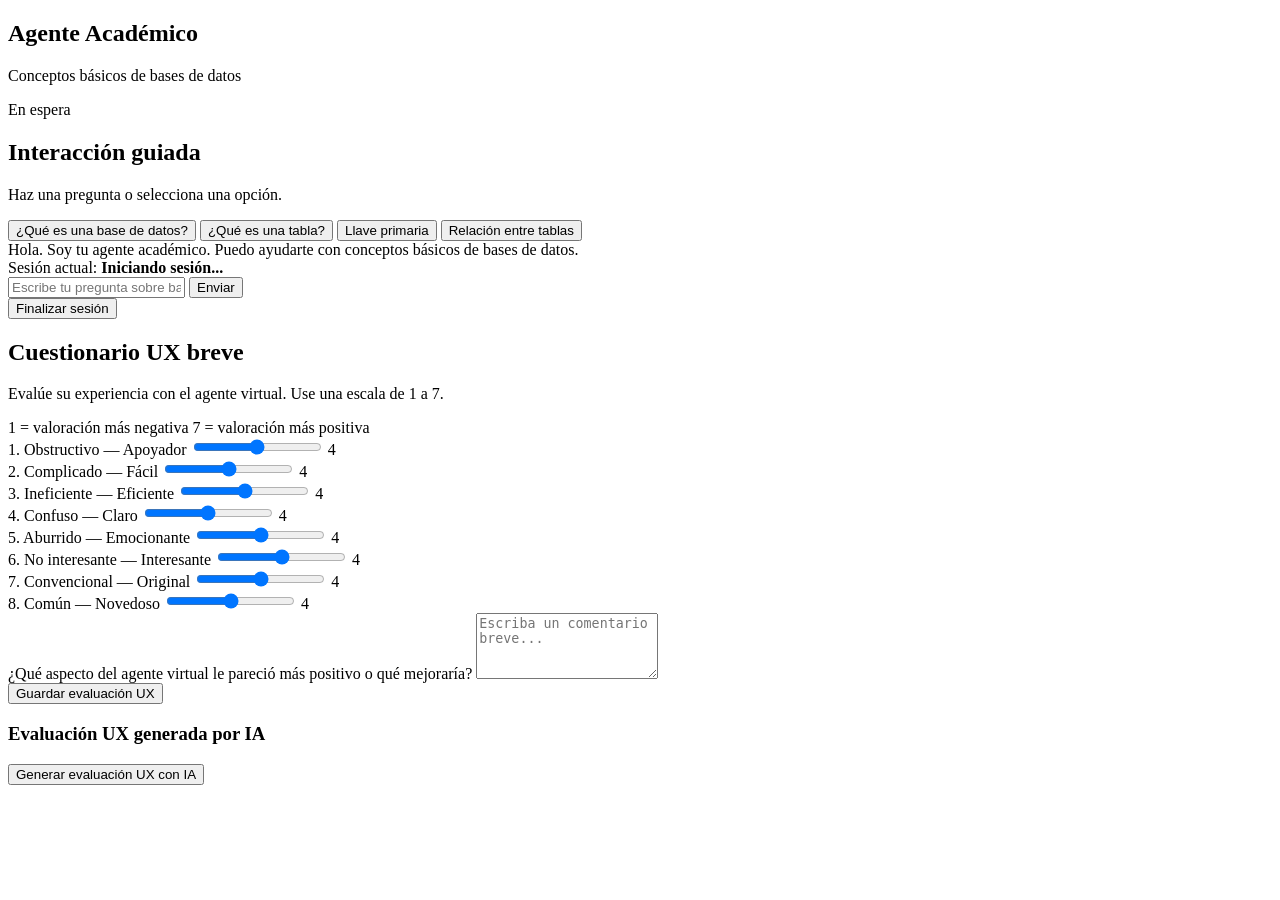
==== prototype/src/templates/index.html @ c0de32f4 "Version inicial del prototipo - con evaluacion humana y de ia" ====
<!DOCTYPE html>
<html lang="es">
<head>
    <meta charset="UTF-8">
    <title>Agente Virtual Académico</title>
    <link rel="stylesheet" href="/static/css/styles.css">
</head>
<body>

<div class="app-container">

    <section class="agent-panel">
        <div class="avatar-card">
            <div id="avatar" class="avatar idle">
                <div class="head">
                    <div class="hair"></div>

                    <div class="eyes">
                        <div class="eye left-eye"></div>
                        <div class="eye right-eye"></div>
                    </div>

                    <div id="mouth" class="mouth"></div>
                </div>

                <div class="neck"></div>

                <div class="body">
                    <div class="tie"></div>
                </div>
            </div>

            <h1>Agente Académico</h1>
            <p class="subtitle">Conceptos básicos de bases de datos</p>

            <div id="agentStatus" class="status">En espera</div>
        </div>
    </section>

    <section class="chat-panel">
        <div class="chat-header">
            <h2>Interacción guiada</h2>
            <p>Haz una pregunta o selecciona una opción.</p>
        </div>

        <div class="guided-buttons">
            <button onclick="sendGuidedQuestion('Explícame qué es una base de datos.')">
                ¿Qué es una base de datos?
            </button>
            <button onclick="sendGuidedQuestion('Explícame qué es una tabla en bases de datos.')">
                ¿Qué es una tabla?
            </button>
            <button onclick="sendGuidedQuestion('Explícame qué es una llave primaria con un ejemplo sencillo.')">
                Llave primaria
            </button>
            <button onclick="sendGuidedQuestion('Explícame qué es una relación entre tablas.')">
                Relación entre tablas
            </button>
        </div>

        <div id="chatMessages" class="chat-messages">
            <div class="message agent-message">
                Hola. Soy tu agente académico. Puedo ayudarte con conceptos básicos de bases de datos.
            </div>
        </div>

        <div class="session-info">
            <span>Sesión actual:</span>
            <strong id="sessionIdLabel">Iniciando sesión...</strong>
        </div>

        <div class="chat-input-area">
            <input
                type="text"
                id="userInput"
                placeholder="Escribe tu pregunta sobre bases de datos..."
                onkeydown="handleEnter(event)"
            >
            <button onclick="sendMessage()">Enviar</button>
        </div>

        <div class="session-actions">
            <button class="finish-button" onclick="finishSession()">Finalizar sesión</button>
        </div>

        <div id="uxPanel" class="ux-panel hidden">
            <h2>Cuestionario UX breve</h2>
            <p class="ux-description">
                Evalúe su experiencia con el agente virtual. Use una escala de 1 a 7.
            </p>

            <div class="ux-scale-info">
                <span>1 = valoración más negativa</span>
                <span>7 = valoración más positiva</span>
            </div>

            <form id="uxForm">

                <div class="ux-item">
                    <label>1. Obstructivo — Apoyador</label>
                    <input type="range" min="1" max="7" value="4" id="item_1">
                    <span id="value_item_1">4</span>
                </div>

                <div class="ux-item">
                    <label>2. Complicado — Fácil</label>
                    <input type="range" min="1" max="7" value="4" id="item_2">
                    <span id="value_item_2">4</span>
                </div>

                <div class="ux-item">
                    <label>3. Ineficiente — Eficiente</label>
                    <input type="range" min="1" max="7" value="4" id="item_3">
                    <span id="value_item_3">4</span>
                </div>

                <div class="ux-item">
                    <label>4. Confuso — Claro</label>
                    <input type="range" min="1" max="7" value="4" id="item_4">
                    <span id="value_item_4">4</span>
                </div>

                <div class="ux-item">
                    <label>5. Aburrido — Emocionante</label>
                    <input type="range" min="1" max="7" value="4" id="item_5">
                    <span id="value_item_5">4</span>
                </div>

                <div class="ux-item">
                    <label>6. No interesante — Interesante</label>
                    <input type="range" min="1" max="7" value="4" id="item_6">
                    <span id="value_item_6">4</span>
                </div>

                <div class="ux-item">
                    <label>7. Convencional — Original</label>
                    <input type="range" min="1" max="7" value="4" id="item_7">
                    <span id="value_item_7">4</span>
                </div>

                <div class="ux-item">
                    <label>8. Común — Novedoso</label>
                    <input type="range" min="1" max="7" value="4" id="item_8">
                    <span id="value_item_8">4</span>
                </div>

                <div class="ux-open-question">
                    <label for="openComment">
                        ¿Qué aspecto del agente virtual le pareció más positivo o qué mejoraría?
                    </label>
                    <textarea id="openComment" rows="4" placeholder="Escriba un comentario breve..."></textarea>
                </div>

                <button type="button" class="save-ux-button" onclick="submitUXEvaluation()">
                    Guardar evaluación UX
                </button>
            </form>

            <div id="uxResult" class="ux-result hidden"></div>

            <div id="aiEvaluationPanel" class="ai-evaluation-panel hidden">
                <h3>Evaluación UX generada por IA</h3>

                <button type="button" class="ai-evaluate-button" onclick="runAIEvaluation()">
                    Generar evaluación UX con IA
                </button>

                <div id="aiEvaluationResult" class="ai-evaluation-result hidden"></div>
            </div>
        </div>
    </section>

</div>

<script src="/static/js/app.js"></script>
</body>
</html>
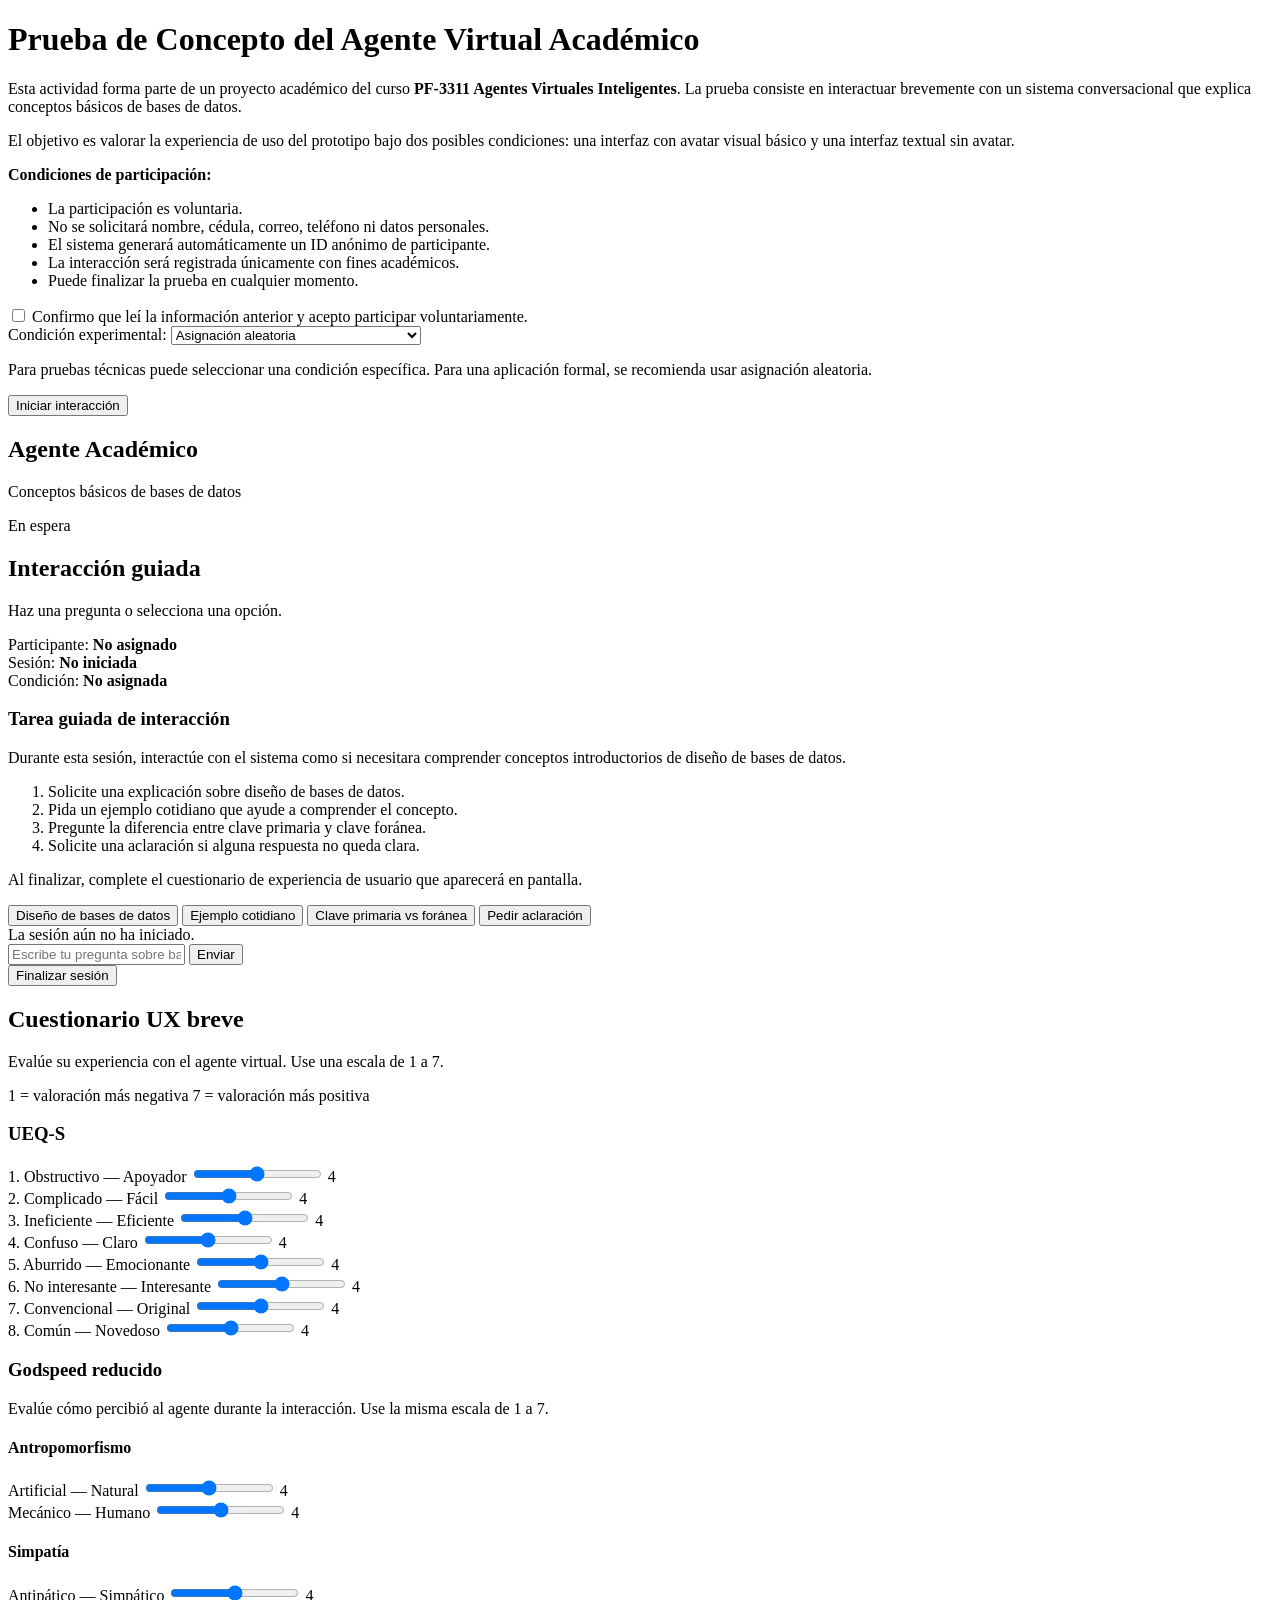
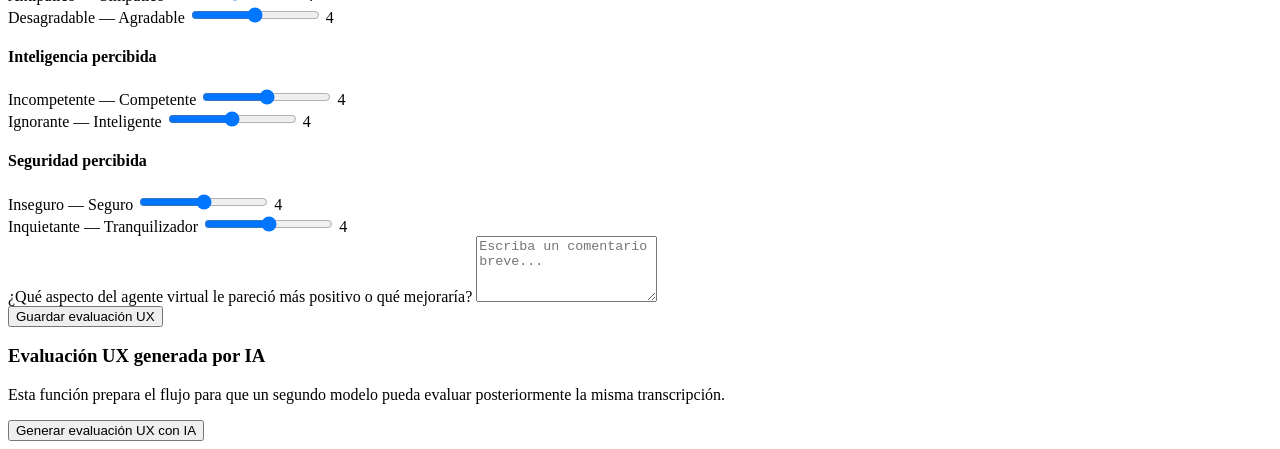
==== commit 7f96d8fd: "Versión PoC y documentación del Entregable 2" ====
--- a/prototype/src/templates/index.html
+++ b/prototype/src/templates/index.html
@@ -2,31 +2,107 @@
 <html lang="es">
 <head>
     <meta charset="UTF-8">
-    <title>Agente Virtual Académico</title>
+    <title>PoC Agente Virtual Académico</title>
     <link rel="stylesheet" href="/static/css/styles.css">
 </head>
 <body>
 
-<div class="app-container">
-
-    <section class="agent-panel">
+<!-- Pantalla inicial de consentimiento -->
+<div id="consentScreen" class="consent-screen">
+    <div class="consent-card">
+        <h1>Prueba de Concepto del Agente Virtual Académico</h1>
+
+        <p>
+            Esta actividad forma parte de un proyecto académico del curso
+            <strong>PF-3311 Agentes Virtuales Inteligentes</strong>. La prueba consiste
+            en interactuar brevemente con un sistema conversacional que explica conceptos
+            básicos de bases de datos.
+        </p>
+
+        <p>
+            El objetivo es valorar la experiencia de uso del prototipo bajo dos posibles
+            condiciones: una interfaz con avatar visual básico y una interfaz textual sin avatar.
+        </p>
+
+        <div class="consent-notice">
+            <strong>Condiciones de participación:</strong>
+            <ul>
+                <li>La participación es voluntaria.</li>
+                <li>No se solicitará nombre, cédula, correo, teléfono ni datos personales.</li>
+                <li>El sistema generará automáticamente un ID anónimo de participante.</li>
+                <li>La interacción será registrada únicamente con fines académicos.</li>
+                <li>Puede finalizar la prueba en cualquier momento.</li>
+            </ul>
+        </div>
+
+        <label class="consent-check">
+            <input type="checkbox" id="consentCheckbox">
+            Confirmo que leí la información anterior y acepto participar voluntariamente.
+        </label>
+
+        <div class="condition-selector">
+            <label for="conditionSelect">Condición experimental:</label>
+            <select id="conditionSelect">
+                <option value="random">Asignación aleatoria</option>
+                <option value="embodied">Condición A: agente con avatar visual</option>
+                <option value="text">Condición B: interfaz textual sin avatar</option>
+            </select>
+            <p class="condition-help">
+                Para pruebas técnicas puede seleccionar una condición específica. Para una aplicación formal,
+                se recomienda usar asignación aleatoria.
+            </p>
+        </div>
+
+        <button id="startButton" class="start-button" onclick="startExperimentalSession()">
+            Iniciar interacción
+        </button>
+
+        <div id="consentError" class="consent-error hidden"></div>
+    </div>
+</div>
+
+<!-- Aplicación principal -->
+<div id="mainApp" class="app-container hidden">
+
+    <!-- Panel del agente corporizado: se muestra solo en condición embodied -->
+    <section id="agentPanel" class="agent-panel">
         <div class="avatar-card">
             <div id="avatar" class="avatar idle">
+                <div class="avatar-shadow"></div>
+
                 <div class="head">
                     <div class="hair"></div>
 
+                    <div class="brows">
+                        <div class="brow"></div>
+                        <div class="brow"></div>
+                    </div>
+
                     <div class="eyes">
-                        <div class="eye left-eye"></div>
-                        <div class="eye right-eye"></div>
+                        <div class="eye left-eye">
+                            <div class="pupil"></div>
+                        </div>
+                        <div class="eye right-eye">
+                            <div class="pupil"></div>
+                        </div>
                     </div>
 
+                    <div class="nose"></div>
                     <div id="mouth" class="mouth"></div>
                 </div>
 
                 <div class="neck"></div>
 
-                <div class="body">
+                <div class="torso">
+                    <div class="shirt"></div>
+                    <div class="jacket left-jacket"></div>
+                    <div class="jacket right-jacket"></div>
                     <div class="tie"></div>
+                </div>
+
+                <div class="arms">
+                    <div class="arm left-arm"></div>
+                    <div class="arm right-arm"></div>
                 </div>
             </div>
 
@@ -37,36 +113,66 @@
         </div>
     </section>
 
-    <section class="chat-panel">
+    <!-- Panel conversacional -->
+    <section id="chatPanel" class="chat-panel">
         <div class="chat-header">
-            <h2>Interacción guiada</h2>
-            <p>Haz una pregunta o selecciona una opción.</p>
+            <h2 id="interfaceTitle">Interacción guiada</h2>
+            <p id="interfaceDescription">
+                Haz una pregunta o selecciona una opción.
+            </p>
+        </div>
+
+        <div class="participant-box">
+            <div>
+                <span>Participante:</span>
+                <strong id="participantIdLabel">No asignado</strong>
+            </div>
+            <div>
+                <span>Sesión:</span>
+                <strong id="sessionIdLabel">No iniciada</strong>
+            </div>
+            <div>
+                <span>Condición:</span>
+                <strong id="conditionLabel">No asignada</strong>
+            </div>
+        </div>
+
+        <div class="task-box">
+            <h3>Tarea guiada de interacción</h3>
+            <p>
+                Durante esta sesión, interactúe con el sistema como si necesitara comprender
+                conceptos introductorios de diseño de bases de datos.
+            </p>
+            <ol>
+                <li>Solicite una explicación sobre diseño de bases de datos.</li>
+                <li>Pida un ejemplo cotidiano que ayude a comprender el concepto.</li>
+                <li>Pregunte la diferencia entre clave primaria y clave foránea.</li>
+                <li>Solicite una aclaración si alguna respuesta no queda clara.</li>
+            </ol>
+            <p class="task-note">
+                Al finalizar, complete el cuestionario de experiencia de usuario que aparecerá en pantalla.
+            </p>
         </div>
 
         <div class="guided-buttons">
-            <button onclick="sendGuidedQuestion('Explícame qué es una base de datos.')">
-                ¿Qué es una base de datos?
+            <button onclick="sendGuidedQuestion('Explícame qué es el diseño de bases de datos.')">
+                Diseño de bases de datos
             </button>
-            <button onclick="sendGuidedQuestion('Explícame qué es una tabla en bases de datos.')">
-                ¿Qué es una tabla?
+            <button onclick="sendGuidedQuestion('Dame un ejemplo cotidiano de una base de datos.')">
+                Ejemplo cotidiano
             </button>
-            <button onclick="sendGuidedQuestion('Explícame qué es una llave primaria con un ejemplo sencillo.')">
-                Llave primaria
+            <button onclick="sendGuidedQuestion('Explícame la diferencia entre clave primaria y clave foránea.')">
+                Clave primaria vs foránea
             </button>
-            <button onclick="sendGuidedQuestion('Explícame qué es una relación entre tablas.')">
-                Relación entre tablas
+            <button onclick="sendGuidedQuestion('No entendí bien. ¿Puedes explicarlo de forma más sencilla?')">
+                Pedir aclaración
             </button>
         </div>
 
         <div id="chatMessages" class="chat-messages">
             <div class="message agent-message">
-                Hola. Soy tu agente académico. Puedo ayudarte con conceptos básicos de bases de datos.
-            </div>
-        </div>
-
-        <div class="session-info">
-            <span>Sesión actual:</span>
-            <strong id="sessionIdLabel">Iniciando sesión...</strong>
+                La sesión aún no ha iniciado.
+            </div>
         </div>
 
         <div class="chat-input-area">
@@ -83,6 +189,7 @@
             <button class="finish-button" onclick="finishSession()">Finalizar sesión</button>
         </div>
 
+        <!-- Cuestionario UX -->
         <div id="uxPanel" class="ux-panel hidden">
             <h2>Cuestionario UX breve</h2>
             <p class="ux-description">
@@ -96,6 +203,8 @@
 
             <form id="uxForm">
 
+                <h3>UEQ-S</h3>
+
                 <div class="ux-item">
                     <label>1. Obstructivo — Apoyador</label>
                     <input type="range" min="1" max="7" value="4" id="item_1">
@@ -142,6 +251,68 @@
                     <label>8. Común — Novedoso</label>
                     <input type="range" min="1" max="7" value="4" id="item_8">
                     <span id="value_item_8">4</span>
+                </div>
+
+                <h3>Godspeed reducido</h3>
+
+                <p class="ux-description">
+                    Evalúe cómo percibió al agente durante la interacción. Use la misma escala de 1 a 7.
+                </p>
+
+                <h4>Antropomorfismo</h4>
+
+                <div class="ux-item">
+                    <label>Artificial — Natural</label>
+                    <input type="range" min="1" max="7" value="4" id="godspeed_anthro_1">
+                    <span id="value_godspeed_anthro_1">4</span>
+                </div>
+
+                <div class="ux-item">
+                    <label>Mecánico — Humano</label>
+                    <input type="range" min="1" max="7" value="4" id="godspeed_anthro_2">
+                    <span id="value_godspeed_anthro_2">4</span>
+                </div>
+
+                <h4>Simpatía</h4>
+
+                <div class="ux-item">
+                    <label>Antipático — Simpático</label>
+                    <input type="range" min="1" max="7" value="4" id="godspeed_like_1">
+                    <span id="value_godspeed_like_1">4</span>
+                </div>
+
+                <div class="ux-item">
+                    <label>Desagradable — Agradable</label>
+                    <input type="range" min="1" max="7" value="4" id="godspeed_like_2">
+                    <span id="value_godspeed_like_2">4</span>
+                </div>
+
+                <h4>Inteligencia percibida</h4>
+
+                <div class="ux-item">
+                    <label>Incompetente — Competente</label>
+                    <input type="range" min="1" max="7" value="4" id="godspeed_intel_1">
+                    <span id="value_godspeed_intel_1">4</span>
+                </div>
+
+                <div class="ux-item">
+                    <label>Ignorante — Inteligente</label>
+                    <input type="range" min="1" max="7" value="4" id="godspeed_intel_2">
+                    <span id="value_godspeed_intel_2">4</span>
+                </div>
+
+                <h4>Seguridad percibida</h4>
+
+                <div class="ux-item">
+                    <label>Inseguro — Seguro</label>
+                    <input type="range" min="1" max="7" value="4" id="godspeed_safety_1">
+                    <span id="value_godspeed_safety_1">4</span>
+                </div>
+
+                <div class="ux-item">
+                    <label>Inquietante — Tranquilizador</label>
+                    <input type="range" min="1" max="7" value="4" id="godspeed_safety_2">
+                    <span id="value_godspeed_safety_2">4</span>
                 </div>
 
                 <div class="ux-open-question">
@@ -161,6 +332,11 @@
             <div id="aiEvaluationPanel" class="ai-evaluation-panel hidden">
                 <h3>Evaluación UX generada por IA</h3>
 
+                <p>
+                    Esta función prepara el flujo para que un segundo modelo pueda evaluar
+                    posteriormente la misma transcripción.
+                </p>
+
                 <button type="button" class="ai-evaluate-button" onclick="runAIEvaluation()">
                     Generar evaluación UX con IA
                 </button>
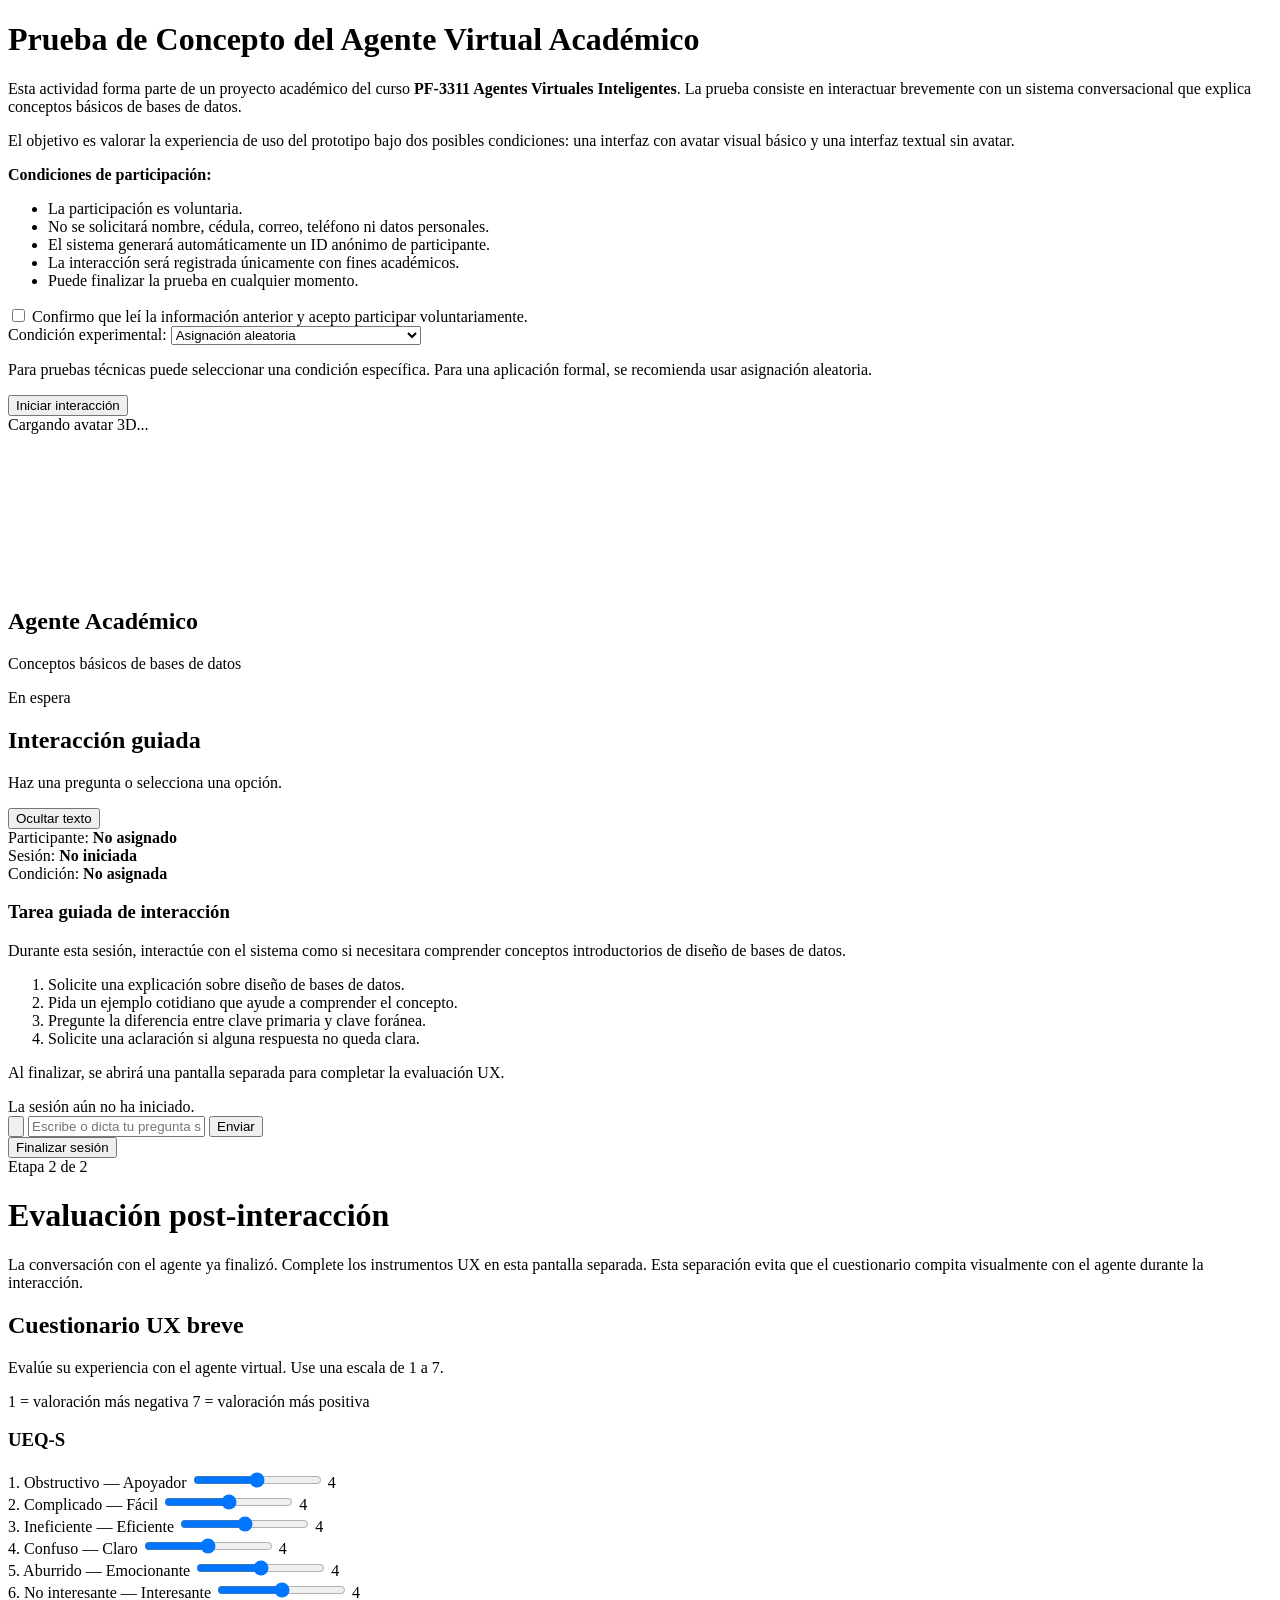
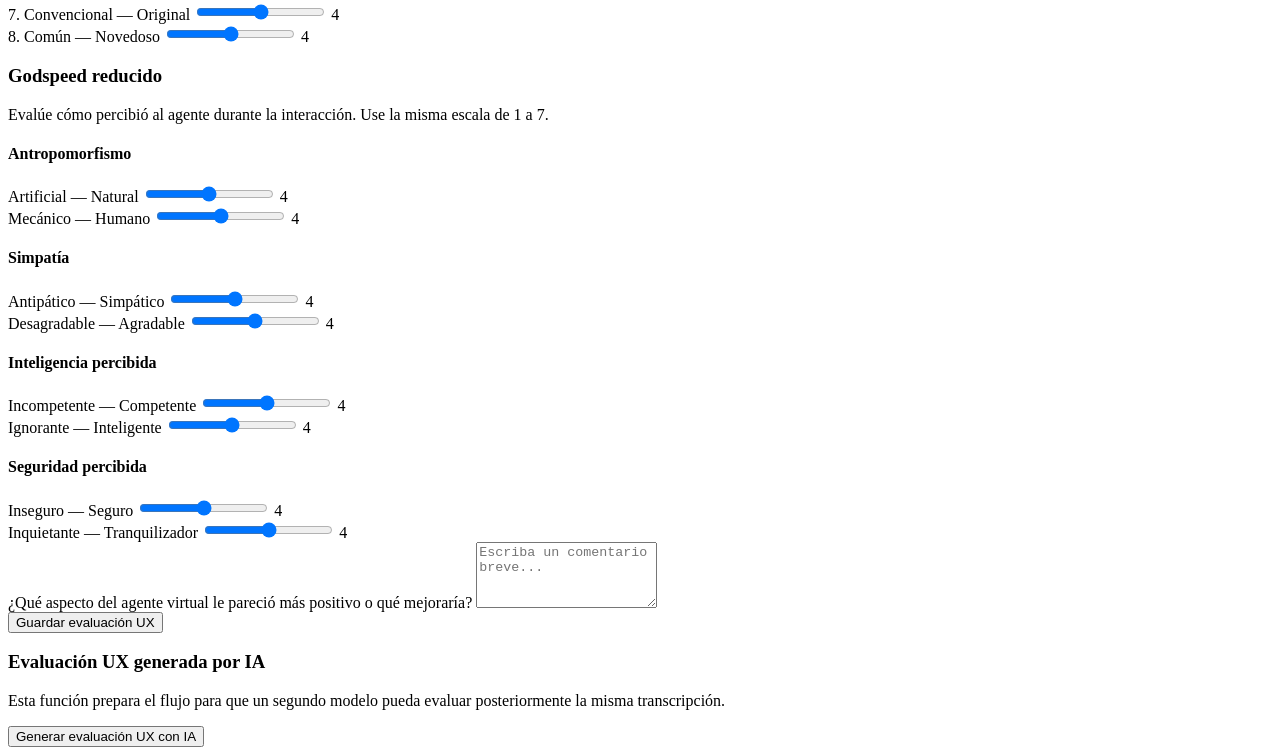
==== commit 0132c46b: "Final version for UX evaluation project submission" ====
--- a/prototype/src/templates/index.html
+++ b/prototype/src/templates/index.html
@@ -67,43 +67,17 @@
     <!-- Panel del agente corporizado: se muestra solo en condición embodied -->
     <section id="agentPanel" class="agent-panel">
         <div class="avatar-card">
-            <div id="avatar" class="avatar idle">
-                <div class="avatar-shadow"></div>
-
-                <div class="head">
-                    <div class="hair"></div>
-
-                    <div class="brows">
-                        <div class="brow"></div>
-                        <div class="brow"></div>
-                    </div>
-
-                    <div class="eyes">
-                        <div class="eye left-eye">
-                            <div class="pupil"></div>
-                        </div>
-                        <div class="eye right-eye">
-                            <div class="pupil"></div>
-                        </div>
-                    </div>
-
-                    <div class="nose"></div>
-                    <div id="mouth" class="mouth"></div>
-                </div>
-
-                <div class="neck"></div>
-
-                <div class="torso">
-                    <div class="shirt"></div>
-                    <div class="jacket left-jacket"></div>
-                    <div class="jacket right-jacket"></div>
-                    <div class="tie"></div>
-                </div>
-
-                <div class="arms">
-                    <div class="arm left-arm"></div>
-                    <div class="arm right-arm"></div>
-                </div>
+
+            <!-- Avatar VRM 3D -->
+            <div class="vrm-stage">
+                <div id="vrmLoading" class="vrm-loading">Cargando avatar 3D...</div>
+                <canvas id="vrmCanvas" class="vrm-canvas"></canvas>
+            </div>
+
+            <!-- Compatibilidad con el JS anterior del avatar HTML/CSS.
+                 Este bloque queda oculto, pero evita errores si app.js todavía referencia #avatar o #mouth. -->
+            <div id="avatar" class="avatar idle hidden" aria-hidden="true">
+                <div id="mouth" class="mouth"></div>
             </div>
 
             <h1>Agente Académico</h1>
@@ -116,10 +90,25 @@
     <!-- Panel conversacional -->
     <section id="chatPanel" class="chat-panel">
         <div class="chat-header">
-            <h2 id="interfaceTitle">Interacción guiada</h2>
-            <p id="interfaceDescription">
-                Haz una pregunta o selecciona una opción.
-            </p>
+            <div class="chat-header-main">
+                <div>
+                    <h2 id="interfaceTitle">Interacción guiada</h2>
+                    <p id="interfaceDescription">
+                        Haz una pregunta o selecciona una opción.
+                    </p>
+                </div>
+
+                <button
+                    type="button"
+                    id="toggleTextButton"
+                    class="secondary-control-button hidden"
+                    onclick="toggleChatText()"
+                    aria-expanded="true"
+                    aria-controls="taskBox chatMessages"
+                >
+                    Ocultar texto
+                </button>
+            </div>
         </div>
 
         <div class="participant-box">
@@ -137,7 +126,7 @@
             </div>
         </div>
 
-        <div class="task-box">
+        <div id="taskBox" class="task-box">
             <h3>Tarea guiada de interacción</h3>
             <p>
                 Durante esta sesión, interactúe con el sistema como si necesitara comprender
@@ -150,23 +139,8 @@
                 <li>Solicite una aclaración si alguna respuesta no queda clara.</li>
             </ol>
             <p class="task-note">
-                Al finalizar, complete el cuestionario de experiencia de usuario que aparecerá en pantalla.
-            </p>
-        </div>
-
-        <div class="guided-buttons">
-            <button onclick="sendGuidedQuestion('Explícame qué es el diseño de bases de datos.')">
-                Diseño de bases de datos
-            </button>
-            <button onclick="sendGuidedQuestion('Dame un ejemplo cotidiano de una base de datos.')">
-                Ejemplo cotidiano
-            </button>
-            <button onclick="sendGuidedQuestion('Explícame la diferencia entre clave primaria y clave foránea.')">
-                Clave primaria vs foránea
-            </button>
-            <button onclick="sendGuidedQuestion('No entendí bien. ¿Puedes explicarlo de forma más sencilla?')">
-                Pedir aclaración
-            </button>
+                Al finalizar, se abrirá una pantalla separada para completar la evaluación UX.
+            </p>
         </div>
 
         <div id="chatMessages" class="chat-messages">
@@ -176,17 +150,49 @@
         </div>
 
         <div class="chat-input-area">
+            <button
+                type="button"
+                id="speechInputButton"
+                class="mic-button hidden"
+                onclick="toggleSpeechInput()"
+                title="Dictar pregunta por micrófono"
+                aria-label="Dictar pregunta por micrófono"
+            >
+                <svg class="mic-icon" viewBox="0 0 24 24" aria-hidden="true" focusable="false">
+                    <path d="M12 14c1.66 0 3-1.34 3-3V6c0-1.66-1.34-3-3-3S9 4.34 9 6v5c0 1.66 1.34 3 3 3Z"></path>
+                    <path d="M17.3 11c0 3-2.54 5.1-5.3 5.1S6.7 14 6.7 11H5c0 3.4 2.72 6.23 6.1 6.68V21h1.8v-3.32C16.28 17.23 19 14.4 19 11h-1.7Z"></path>
+                </svg>
+            </button>
+
             <input
                 type="text"
                 id="userInput"
-                placeholder="Escribe tu pregunta sobre bases de datos..."
+                placeholder="Escribe o dicta tu pregunta sobre bases de datos..."
                 onkeydown="handleEnter(event)"
             >
             <button onclick="sendMessage()">Enviar</button>
         </div>
 
+        <div id="speechInputStatus" class="speech-input-status hidden" aria-live="polite"></div>
+
         <div class="session-actions">
             <button class="finish-button" onclick="finishSession()">Finalizar sesión</button>
+        </div>
+    </section>
+
+</div>
+
+<!-- Pantalla separada de evaluación UX -->
+<div id="evaluationScreen" class="evaluation-screen hidden">
+    <div class="evaluation-shell">
+        <div class="evaluation-intro">
+            <span class="evaluation-step">Etapa 2 de 2</span>
+            <h1>Evaluación post-interacción</h1>
+            <p>
+                La conversación con el agente ya finalizó. Complete los instrumentos UX en esta
+                pantalla separada. Esta separación evita que el cuestionario compita visualmente
+                con el agente durante la interacción.
+            </p>
         </div>
 
         <!-- Cuestionario UX -->
@@ -344,8 +350,7 @@
                 <div id="aiEvaluationResult" class="ai-evaluation-result hidden"></div>
             </div>
         </div>
-    </section>
-
+    </div>
 </div>
 
 <script src="/static/js/app.js"></script>
